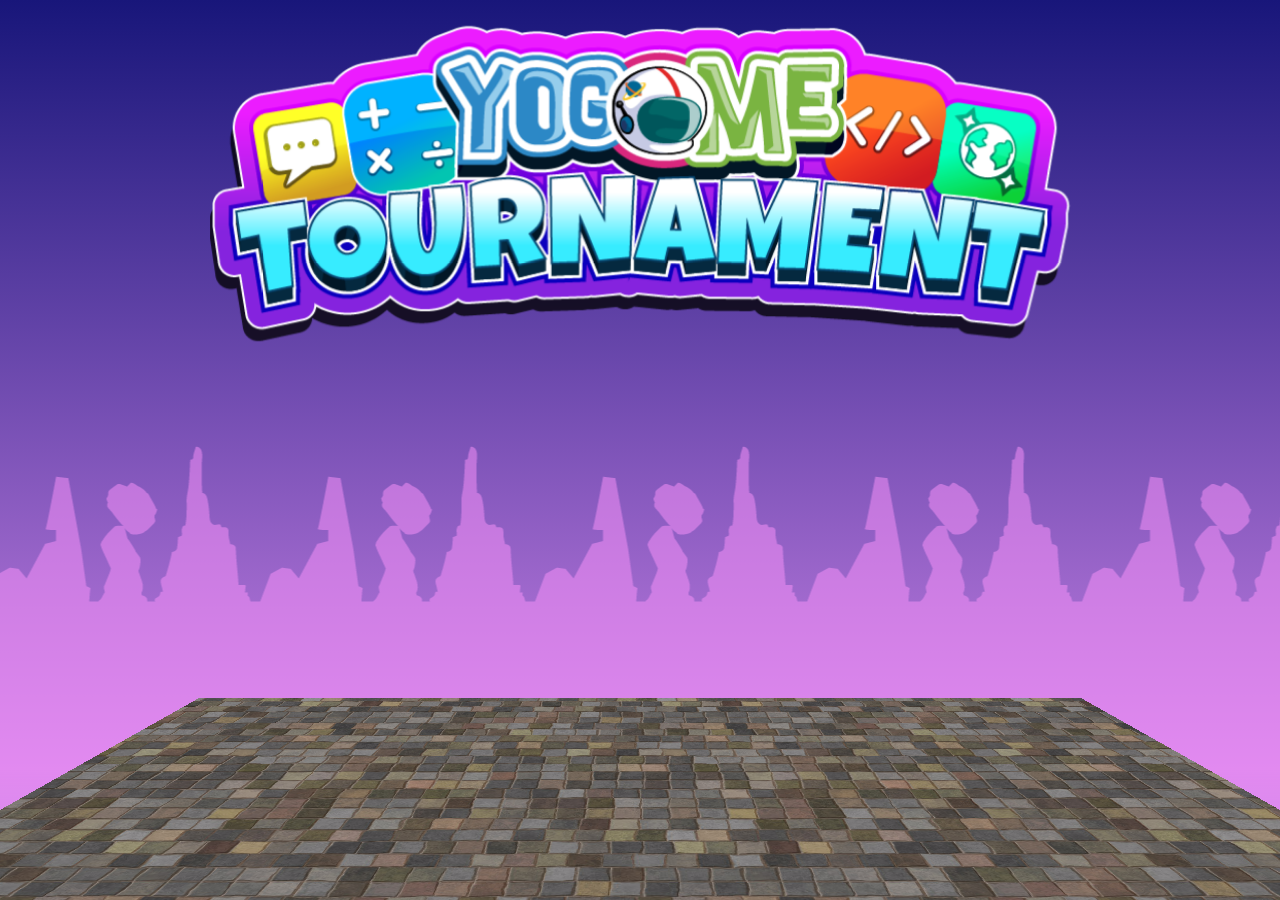
==== site/index.html @ dbd78c6a "update" ====
<!doctype html>
<html>
<head>
    <title class="languageTitle">Yogome tournament</title>
    <meta name="viewport" content="width = 1050, user-scalable = no" />
    <meta charset="UTF-8">   
    <link rel="stylesheet" type="text/css" href="assets/css/main.css" />
    <!-- Jquery   -->
    <script src="http://code.jquery.com/jquery-3.3.1.min.js" integrity="sha256-FgpCb/KJQlLNfOu91ta32o/NMZxltwRo8QtmkMRdAu8=" crossorigin="anonymous"></script>
    <!--  Bootstrap 3.0  -->
    <link rel="stylesheet" href="//maxcdn.bootstrapcdn.com/bootstrap/3.3.7/css/bootstrap.min.css" integrity="sha384-BVYiiSIFeK1dGmJRAkycuHAHRg32OmUcww7on3RYdg4Va+PmSTsz/K68vbdEjh4u" crossorigin="anonymous">
    <script src="https://maxcdn.bootstrapcdn.com/bootstrap/4.0.0/js/bootstrap.min.js" integrity="sha384-JZR6Spejh4U02d8jOt6vLEHfe/JQGiRRSQQxSfFWpi1MquVdAyjUar5+76PVCmYl" crossorigin="anonymous"></script>
</head>
    <body>
    <section class="sideLeft"></section>
    <section class="sideRight"></section>
    <section class="floor"></section> 
        <section class="container">
            <div class="row">
                <div class="col-xs-12"><img class="logoTour img-responsive center-block" src="assets/images/logo.png"></div>
            </div>
        </section>
       
    </body>
</html>
---- site/assets/css/main.css ----
html{
    height: 100%;
}




body{
    position: relative;
    margin: 0;
    height: 100%;
    width: 100%;
    background: #18167a; /* Old browsers */
    background: url("../images/bg1.png"), linear-gradient(to bottom, #18167a 0%,#e492f7 100%);
    background-repeat: repeat-x;
    background-position: bottom;
    perspective: 1000px;
}

.floor{
    position: absolute;
    width: 100%;
    height: 100%;
    top:40%;
    background:  url("../images/floorexample.jpg");
    background-repeat: repeat;
    background-position: bottom;
    animation: animatedBackground 3s linear infinite;
    transform: rotateX(90deg) rotateY(0deg);
}


@keyframes animatedBackground {
	from { background-position: 0 0; }
	to { background-position: 0% -100%; }
}

.logoTour{
    padding: 2vw;
    width: 80%;
}
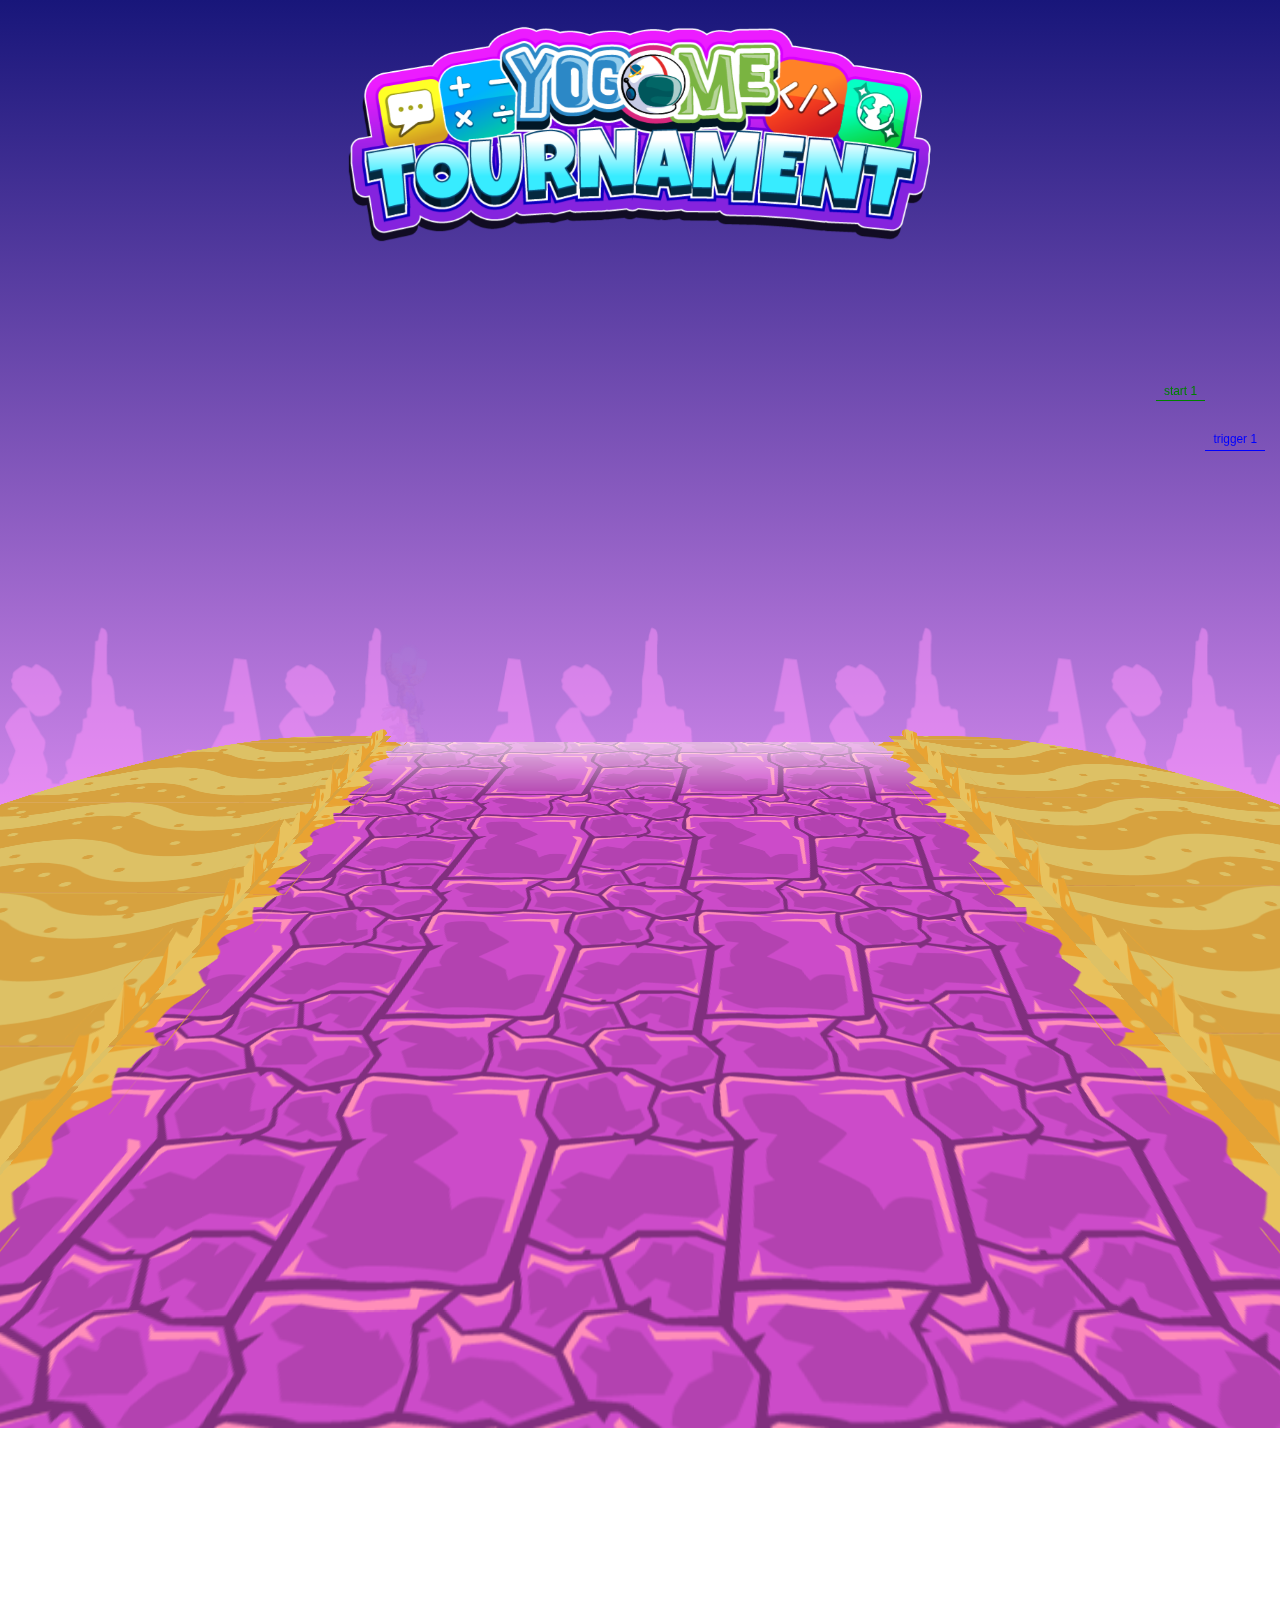
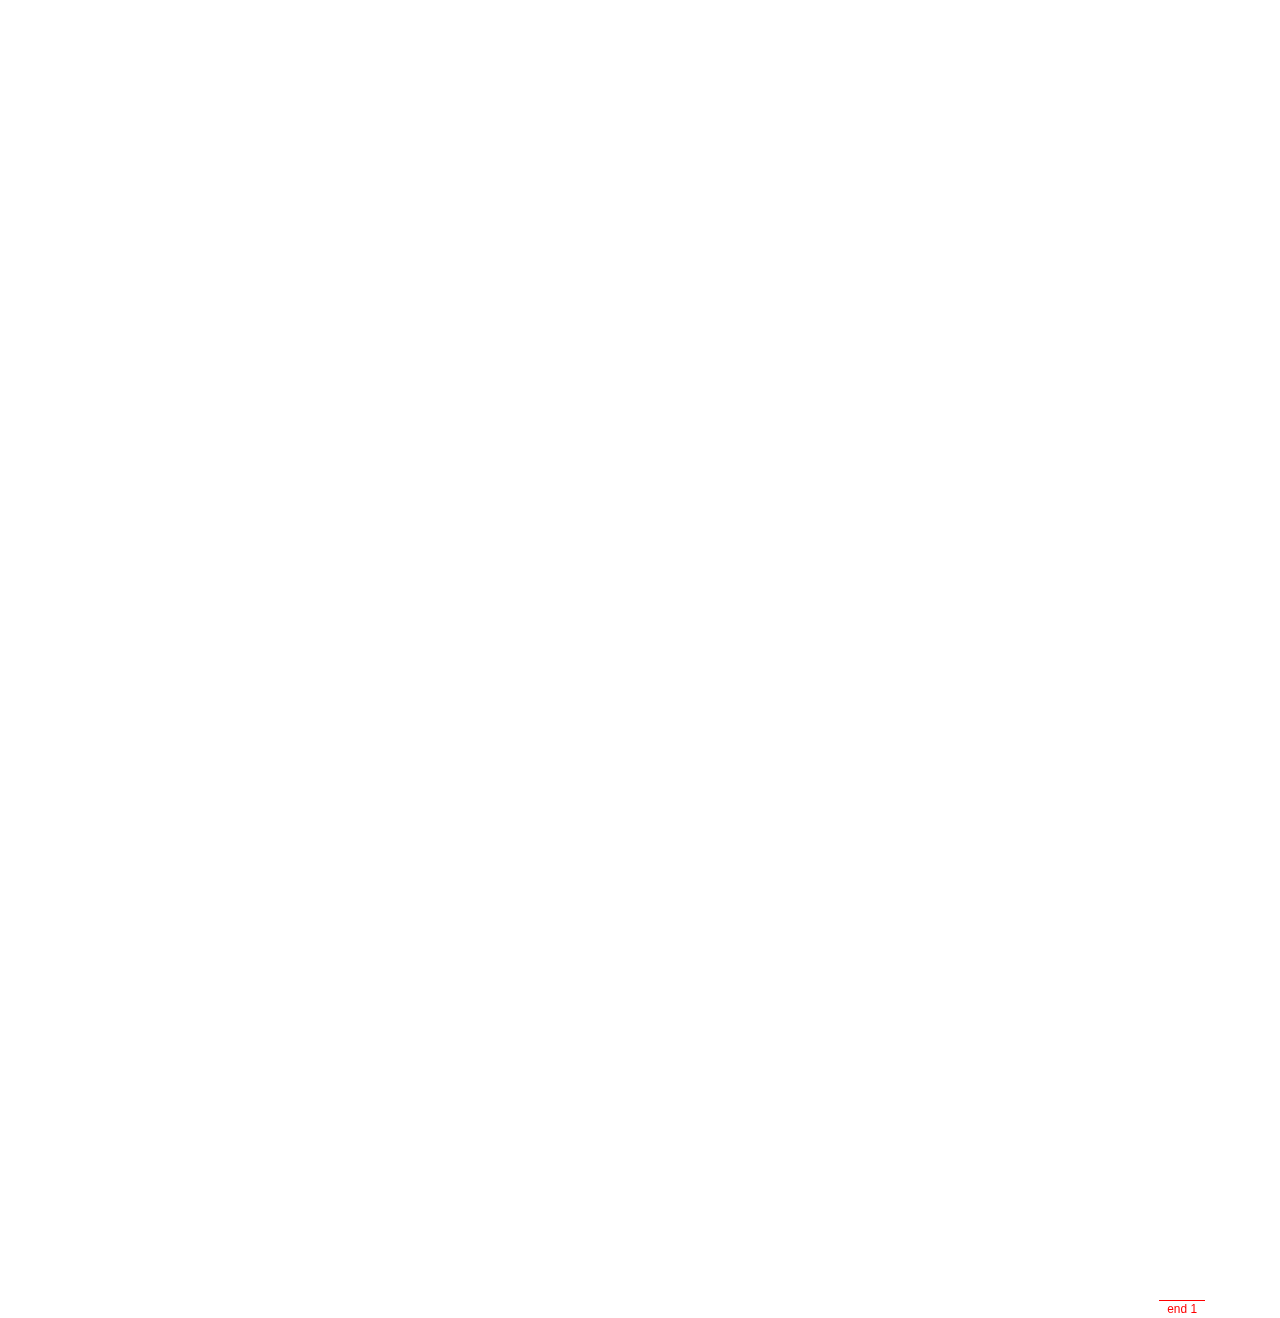
==== commit 5ee2bf08: "update page" ====
--- a/site/index.html
+++ b/site/index.html
@@ -6,20 +6,132 @@
     <meta charset="UTF-8">   
     <link rel="stylesheet" type="text/css" href="assets/css/main.css" />
     <!-- Jquery   -->
-    <script src="http://code.jquery.com/jquery-3.3.1.min.js" integrity="sha256-FgpCb/KJQlLNfOu91ta32o/NMZxltwRo8QtmkMRdAu8=" crossorigin="anonymous"></script>
+    <script src="assets/js/lib/jquery.min.js" ></script>
     <!--  Bootstrap 3.0  -->
     <link rel="stylesheet" href="//maxcdn.bootstrapcdn.com/bootstrap/3.3.7/css/bootstrap.min.css" integrity="sha384-BVYiiSIFeK1dGmJRAkycuHAHRg32OmUcww7on3RYdg4Va+PmSTsz/K68vbdEjh4u" crossorigin="anonymous">
-    <script src="https://maxcdn.bootstrapcdn.com/bootstrap/4.0.0/js/bootstrap.min.js" integrity="sha384-JZR6Spejh4U02d8jOt6vLEHfe/JQGiRRSQQxSfFWpi1MquVdAyjUar5+76PVCmYl" crossorigin="anonymous"></script>
+    
+    <script type="text/javascript" src="assets/js/lib/greensock/TweenMax.min.js"></script>
+    <script type="text/javascript" src="assets/js/lib/iscroll-probe.js"></script>
+	<script type="text/javascript" src="assets/js/scrollmagic/minified//ScrollMagic.min.js"></script>
+	<script type="text/javascript" src="assets/js/scrollmagic/minified/plugins/animation.gsap.min.js"></script>
+	<script type="text/javascript" src="assets/js/scrollmagic/minified/plugins/debug.addIndicators.min.js"></script>
+
 </head>
     <body>
-    <section class="sideLeft"></section>
-    <section class="sideRight"></section>
-    <section class="floor"></section> 
-        <section class="container">
-            <div class="row">
-                <div class="col-xs-12"><img class="logoTour img-responsive center-block" src="assets/images/logo.png"></div>
-            </div>
-        </section>
-       
+    <script>
+var controller = new ScrollMagic.Controller({vertical: true});
+</script>    
+
+    <section id="bgGradient"></section> 
+    <section id="bgParallax"></section>      
+    <div id="logo"><img class="logoTour img-responsive center-block" src="assets/images/logo.png"></div>
+        
+    <div id="parallaxContainer"> 
+        
+            <div class="floor"></div>
+            <div class="gradientfloor"></div>
+            <div class="sideRight"></div>
+            <div class="sideLeft"></div>
+            <div class="grassrim"></div>
+            <div class="grassrim2"></div>
+            <div class="grassRrim"></div>
+            <div class="grassRrim2"></div>
+        
+        <div class="object-left1"><img src="assets/images/tower-left.png"></div>    
+    </div> 
+        
+    
+   
+
+        
     </body>
+<script>
+	$(function () {
+        
+        
+		var tween = new TimelineMax ()
+			.add([
+				TweenMax.to("#parallaxContainer .sideRight", 1, {backgroundPosition: "0% 100%", ease: Linear.easeNone}),
+				TweenMax.to("#parallaxContainer .floor", 1, {backgroundPosition: "0% 100%", ease: Linear.easeNone}),
+				TweenMax.to("#parallaxContainer .sideLeft", 1, {backgroundPosition: "0% 100%", ease: Linear.easeNone}),
+				TweenMax.to("#parallaxContainer .sideLeft", 1, {backgroundPosition: "0% 100%", ease: Linear.easeNone}),
+				TweenMax.to("#parallaxContainer .grassrim", 1,{backgroundPosition: "0% 100%", ease: Linear.easeNone}),
+				TweenMax.to("#parallaxContainer .grassrim2", 1,{backgroundPosition: "0% 100%", ease: Linear.easeNone}),
+				TweenMax.to("#parallaxContainer .grassRrim", 1,{backgroundPosition: "0% 100%", ease: Linear.easeNone}),
+				TweenMax.to("#parallaxContainer .grassRrim2", 1,{backgroundPosition: "0% 100%", ease: Linear.easeNone}),
+				TweenMax.to("#bgParallax", 1,{scale:1.3, ease: Linear.easeNone}),
+                TweenMax.to("#logo", 1,{scale: 0.5, ease: Linear.easeNone}),
+                TweenMax.to(".object-left1", 0.5,{alpha:1,height: "100%", bottom:"15%", left:"25%", ease: Linear.easeNone}),
+                TweenMax.to(".object-left1", 0.5,{scale: 1.5, left:"-40%", bottom:"-40%",delay:0.4, ease: Linear.easeNone})
+                
+			]);
+
+		// build scene
+		var scene = new ScrollMagic.Scene({triggerElement: "#parallaxContainer", duration: 2500, offset: 400})
+						.setTween(tween)
+                        .setPin("#bgParallax")
+						.setPin("#parallaxContainer")		
+						.addIndicators() // add indicators (requires plugin)
+						.addTo(controller);
+	
+    
+    
+    
+    
+    
+// detect if mobile browser. regex -> http://detectmobilebrowsers.com
+		var isMobile = (function(a){return /(android|bb\d+|meego).+mobile|avantgo|bada\/|blackberry|blazer|compal|elaine|fennec|hiptop|iemobile|ip(hone|od)|iris|kindle|lge |maemo|midp|mmp|mobile.+firefox|netfront|opera m(ob|in)i|palm( os)?|phone|p(ixi|re)\/|plucker|pocket|psp|series(4|6)0|symbian|treo|up\.(browser|link)|vodafone|wap|windows ce|xda|xiino/i.test(a)||/1207|6310|6590|3gso|4thp|50[1-6]i|770s|802s|a wa|abac|ac(er|oo|s\-)|ai(ko|rn)|al(av|ca|co)|amoi|an(ex|ny|yw)|aptu|ar(ch|go)|as(te|us)|attw|au(di|\-m|r |s )|avan|be(ck|ll|nq)|bi(lb|rd)|bl(ac|az)|br(e|v)w|bumb|bw\-(n|u)|c55\/|capi|ccwa|cdm\-|cell|chtm|cldc|cmd\-|co(mp|nd)|craw|da(it|ll|ng)|dbte|dc\-s|devi|dica|dmob|do(c|p)o|ds(12|\-d)|el(49|ai)|em(l2|ul)|er(ic|k0)|esl8|ez([4-7]0|os|wa|ze)|fetc|fly(\-|_)|g1 u|g560|gene|gf\-5|g\-mo|go(\.w|od)|gr(ad|un)|haie|hcit|hd\-(m|p|t)|hei\-|hi(pt|ta)|hp( i|ip)|hs\-c|ht(c(\-| |_|a|g|p|s|t)|tp)|hu(aw|tc)|i\-(20|go|ma)|i230|iac( |\-|\/)|ibro|idea|ig01|ikom|im1k|inno|ipaq|iris|ja(t|v)a|jbro|jemu|jigs|kddi|keji|kgt( |\/)|klon|kpt |kwc\-|kyo(c|k)|le(no|xi)|lg( g|\/(k|l|u)|50|54|\-[a-w])|libw|lynx|m1\-w|m3ga|m50\/|ma(te|ui|xo)|mc(01|21|ca)|m\-cr|me(rc|ri)|mi(o8|oa|ts)|mmef|mo(01|02|bi|de|do|t(\-| |o|v)|zz)|mt(50|p1|v )|mwbp|mywa|n10[0-2]|n20[2-3]|n30(0|2)|n50(0|2|5)|n7(0(0|1)|10)|ne((c|m)\-|on|tf|wf|wg|wt)|nok(6|i)|nzph|o2im|op(ti|wv)|oran|owg1|p800|pan(a|d|t)|pdxg|pg(13|\-([1-8]|c))|phil|pire|pl(ay|uc)|pn\-2|po(ck|rt|se)|prox|psio|pt\-g|qa\-a|qc(07|12|21|32|60|\-[2-7]|i\-)|qtek|r380|r600|raks|rim9|ro(ve|zo)|s55\/|sa(ge|ma|mm|ms|ny|va)|sc(01|h\-|oo|p\-)|sdk\/|se(c(\-|0|1)|47|mc|nd|ri)|sgh\-|shar|sie(\-|m)|sk\-0|sl(45|id)|sm(al|ar|b3|it|t5)|so(ft|ny)|sp(01|h\-|v\-|v )|sy(01|mb)|t2(18|50)|t6(00|10|18)|ta(gt|lk)|tcl\-|tdg\-|tel(i|m)|tim\-|t\-mo|to(pl|sh)|ts(70|m\-|m3|m5)|tx\-9|up(\.b|g1|si)|utst|v400|v750|veri|vi(rg|te)|vk(40|5[0-3]|\-v)|vm40|voda|vulc|vx(52|53|60|61|70|80|81|83|85|98)|w3c(\-| )|webc|whit|wi(g |nc|nw)|wmlb|wonu|x700|yas\-|your|zeto|zte\-/i.test(a.substr(0,4))})(navigator.userAgent||navigator.vendor||window.opera);
+		
+		// we'd only like to use iScroll for mobile...
+		if (isMobile) {
+			// configure iScroll
+			var myScroll = new IScroll('#parallaxContainer',
+						{
+							// don't scroll horizontal
+							scrollX: false,
+							// but do scroll vertical
+							scrollY: true,
+							// show scrollbars
+							scrollbars: true,
+							// deactivating -webkit-transform because pin wouldn't work because of a webkit bug: https://code.google.com/p/chromium/issues/detail?id=20574
+							// if you dont use pinning, keep "useTransform" set to true, as it is far better in terms of performance.
+							useTransform: false,
+							// deativate css-transition to force requestAnimationFrame (implicit with probeType 3)
+							useTransition: false,
+							// set to highest probing level to get scroll events even during momentum and bounce
+							// requires inclusion of iscroll-probe.js
+							probeType: 3,
+							// pass through clicks inside scroll container
+							click: true 
+						}
+					);
+			
+			// overwrite scroll position calculation to use child's offset instead of container's scrollTop();
+			controller.scrollPos(function () {
+				return -myScroll.y;
+			});
+
+			// thanks to iScroll 5 we now have a real onScroll event (with some performance drawbacks)
+			myScroll.on("scroll", function () {
+				controller.update();
+			});
+
+			// add indicators to scrollcontent so they will be moved with it.
+			scene.addIndicators({parent: ".scrollContent"});
+		} else {
+			// add indicators (requires plugin)
+			scene.addIndicators();						
+		}    
+    
+    
+    
+    
+    
+    });
+    
+    
+    
+    
+</script>    
+    
 </html>--- a/site/assets/css/main.css
+++ b/site/assets/css/main.css
@@ -6,38 +6,163 @@
 
 
 body{
-    position: relative;
+    position: absolute;
+    margin: 0;
+    height: 100%;
+    width: 100%;
+    background: #18167a;
+    overflow-x: hidden;
+    
+}
+
+
+
+#bgGradient{
+    position: fixed;
     margin: 0;
     height: 100%;
     width: 100%;
     background: #18167a; /* Old browsers */
-    background: url("../images/bg1.png"), linear-gradient(to bottom, #18167a 0%,#e492f7 100%);
+    background:  linear-gradient(to bottom, #18167a 0%,#e492f7 100%);
+    
+}
+
+#bgParallax{
+    position: fixed;
+    margin: 0;
+    top:70%;
+    height: 100%;
+    width: 100%;    
+    background-image: url("../images/bg1.png");
     background-repeat: repeat-x;
-    background-position: bottom;
+}
+
+
+#parallaxContainer{
+    position: absolute;
+    top:0% !important; 
+    height: 100% !important;
+    width: 100%; 
+    margin-bottom: 20%;
     perspective: 1000px;
 }
 
 .floor{
     position: absolute;
-    width: 100%;
-    height: 100%;
+    width: 80%;
+    left:10%;
+    height: 120%;
     top:40%;
-    background:  url("../images/floorexample.jpg");
-    background-repeat: repeat;
-    background-position: bottom;
-    animation: animatedBackground 3s linear infinite;
+    background:  url("../images/floor.png");
     transform: rotateX(90deg) rotateY(0deg);
 }
 
+.gradientfloor{
+    position: absolute;
+    width: 60%;
+    left:20%;
+    height: 100%;
+    top:47%;
+    background:  url("../images/gradient.png");
+    background-repeat: repeat-x;
+    transform: rotateX(90deg) rotateY(0deg);
+}
 
-@keyframes animatedBackground {
-	from { background-position: 0 0; }
-	to { background-position: 0% -100%; }
+.sideLeft{
+    position: absolute;
+    width: 40%;
+    height: 120%;
+    top:39%;
+    left:-20%;
+    background:  url("../images/grasstile.png");
+    transform: rotateX(90deg) rotateY(0deg);   
+    border-radius: 80% 0% 0% 0%;
+}
+
+.grassrim{
+    position: absolute;
+    width: 5%;
+    height: 120%;
+    top:35%;
+    left:17%;
+    background:  url("../images/grassrim.png");
+    background-repeat: repeat-y;
+    transform: rotateX(90deg) rotateY(-90deg); 
+    border-radius: 0% 100% 0% 0%;
+}
+
+.grassrim2{
+    position: absolute;
+    width: 3%;
+    height: 120%;
+    top:40%;
+    left:19%;
+    background:  url("../images/grassrim.png");
+    background-repeat: repeat-y;
+    transform: rotateX(90deg) rotateY(0deg); 
+    
+}
+
+.grassRrim{
+    position: absolute;
+    width: 5%;
+    height: 120%;
+    top:35%;
+    right:16%;
+    background:  url("../images/grassrim.png");
+    background-repeat: repeat-y;
+    transform: rotateX(90deg) rotateY(-90deg); 
+    border-radius: 0% 100% 0% 0%;
+}
+
+.grassRrim2{
+    position: absolute;
+    width: 3%;
+    height: 120%;
+    top:40%;
+    right:19%;
+    background:  url("../images/grassrim.png");
+    background-repeat: repeat-y;
+    transform: rotateX(90deg) rotateY(0deg) scaleX(-1); 
+}
+
+.sideRight{
+    position: absolute;
+    width: 40%;
+    height: 120%;
+    top:39%;
+    right:-20%;
+    background:  url("../images/grasstile.png");
+    transform: rotateX(90deg) rotateY(0deg); 
+    border-radius: 0% 80% 0% 0%;
+}
+
+
+
+#logo{
+    position: fixed;
+    width: 100%;
+    
 }
 
 .logoTour{
     padding: 2vw;
-    width: 80%;
+    width: 50%;
+    max-width: 900px !important;
 }
 
+.object-left1{
+    transform: scale(1);
+    position: absolute;
+    bottom: 15%;
+    left:30%;
+    overflow:visible;
+    height: 10%;
+    opacity: 0;
+    z-index: 1;
+}
 
+.object-left1 img{
+    height: 100%;
+}
+
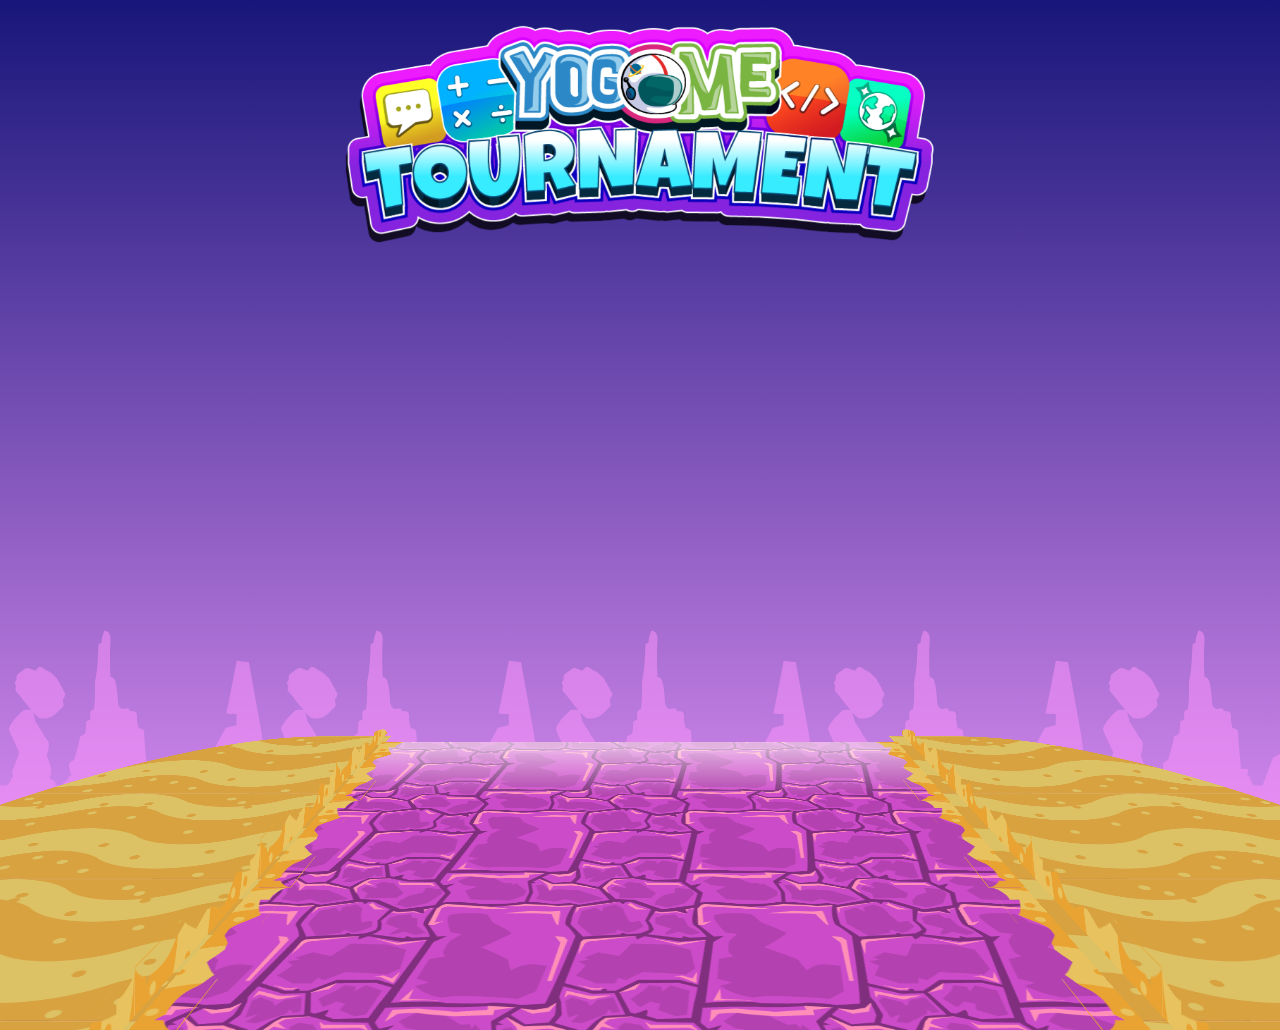
==== commit 032c77c4: "update" ====
--- a/site/index.html
+++ b/site/index.html
@@ -46,88 +46,7 @@
         
     </body>
 <script>
-	$(function () {
-        
-        
-		var tween = new TimelineMax ()
-			.add([
-				TweenMax.to("#parallaxContainer .sideRight", 1, {backgroundPosition: "0% 100%", ease: Linear.easeNone}),
-				TweenMax.to("#parallaxContainer .floor", 1, {backgroundPosition: "0% 100%", ease: Linear.easeNone}),
-				TweenMax.to("#parallaxContainer .sideLeft", 1, {backgroundPosition: "0% 100%", ease: Linear.easeNone}),
-				TweenMax.to("#parallaxContainer .sideLeft", 1, {backgroundPosition: "0% 100%", ease: Linear.easeNone}),
-				TweenMax.to("#parallaxContainer .grassrim", 1,{backgroundPosition: "0% 100%", ease: Linear.easeNone}),
-				TweenMax.to("#parallaxContainer .grassrim2", 1,{backgroundPosition: "0% 100%", ease: Linear.easeNone}),
-				TweenMax.to("#parallaxContainer .grassRrim", 1,{backgroundPosition: "0% 100%", ease: Linear.easeNone}),
-				TweenMax.to("#parallaxContainer .grassRrim2", 1,{backgroundPosition: "0% 100%", ease: Linear.easeNone}),
-				TweenMax.to("#bgParallax", 1,{scale:1.3, ease: Linear.easeNone}),
-                TweenMax.to("#logo", 1,{scale: 0.5, ease: Linear.easeNone}),
-                TweenMax.to(".object-left1", 0.5,{alpha:1,height: "100%", bottom:"15%", left:"25%", ease: Linear.easeNone}),
-                TweenMax.to(".object-left1", 0.5,{scale: 1.5, left:"-40%", bottom:"-40%",delay:0.4, ease: Linear.easeNone})
-                
-			]);
 
-		// build scene
-		var scene = new ScrollMagic.Scene({triggerElement: "#parallaxContainer", duration: 2500, offset: 400})
-						.setTween(tween)
-                        .setPin("#bgParallax")
-						.setPin("#parallaxContainer")		
-						.addIndicators() // add indicators (requires plugin)
-						.addTo(controller);
-	
-    
-    
-    
-    
-    
-// detect if mobile browser. regex -> http://detectmobilebrowsers.com
-		var isMobile = (function(a){return /(android|bb\d+|meego).+mobile|avantgo|bada\/|blackberry|blazer|compal|elaine|fennec|hiptop|iemobile|ip(hone|od)|iris|kindle|lge |maemo|midp|mmp|mobile.+firefox|netfront|opera m(ob|in)i|palm( os)?|phone|p(ixi|re)\/|plucker|pocket|psp|series(4|6)0|symbian|treo|up\.(browser|link)|vodafone|wap|windows ce|xda|xiino/i.test(a)||/1207|6310|6590|3gso|4thp|50[1-6]i|770s|802s|a wa|abac|ac(er|oo|s\-)|ai(ko|rn)|al(av|ca|co)|amoi|an(ex|ny|yw)|aptu|ar(ch|go)|as(te|us)|attw|au(di|\-m|r |s )|avan|be(ck|ll|nq)|bi(lb|rd)|bl(ac|az)|br(e|v)w|bumb|bw\-(n|u)|c55\/|capi|ccwa|cdm\-|cell|chtm|cldc|cmd\-|co(mp|nd)|craw|da(it|ll|ng)|dbte|dc\-s|devi|dica|dmob|do(c|p)o|ds(12|\-d)|el(49|ai)|em(l2|ul)|er(ic|k0)|esl8|ez([4-7]0|os|wa|ze)|fetc|fly(\-|_)|g1 u|g560|gene|gf\-5|g\-mo|go(\.w|od)|gr(ad|un)|haie|hcit|hd\-(m|p|t)|hei\-|hi(pt|ta)|hp( i|ip)|hs\-c|ht(c(\-| |_|a|g|p|s|t)|tp)|hu(aw|tc)|i\-(20|go|ma)|i230|iac( |\-|\/)|ibro|idea|ig01|ikom|im1k|inno|ipaq|iris|ja(t|v)a|jbro|jemu|jigs|kddi|keji|kgt( |\/)|klon|kpt |kwc\-|kyo(c|k)|le(no|xi)|lg( g|\/(k|l|u)|50|54|\-[a-w])|libw|lynx|m1\-w|m3ga|m50\/|ma(te|ui|xo)|mc(01|21|ca)|m\-cr|me(rc|ri)|mi(o8|oa|ts)|mmef|mo(01|02|bi|de|do|t(\-| |o|v)|zz)|mt(50|p1|v )|mwbp|mywa|n10[0-2]|n20[2-3]|n30(0|2)|n50(0|2|5)|n7(0(0|1)|10)|ne((c|m)\-|on|tf|wf|wg|wt)|nok(6|i)|nzph|o2im|op(ti|wv)|oran|owg1|p800|pan(a|d|t)|pdxg|pg(13|\-([1-8]|c))|phil|pire|pl(ay|uc)|pn\-2|po(ck|rt|se)|prox|psio|pt\-g|qa\-a|qc(07|12|21|32|60|\-[2-7]|i\-)|qtek|r380|r600|raks|rim9|ro(ve|zo)|s55\/|sa(ge|ma|mm|ms|ny|va)|sc(01|h\-|oo|p\-)|sdk\/|se(c(\-|0|1)|47|mc|nd|ri)|sgh\-|shar|sie(\-|m)|sk\-0|sl(45|id)|sm(al|ar|b3|it|t5)|so(ft|ny)|sp(01|h\-|v\-|v )|sy(01|mb)|t2(18|50)|t6(00|10|18)|ta(gt|lk)|tcl\-|tdg\-|tel(i|m)|tim\-|t\-mo|to(pl|sh)|ts(70|m\-|m3|m5)|tx\-9|up(\.b|g1|si)|utst|v400|v750|veri|vi(rg|te)|vk(40|5[0-3]|\-v)|vm40|voda|vulc|vx(52|53|60|61|70|80|81|83|85|98)|w3c(\-| )|webc|whit|wi(g |nc|nw)|wmlb|wonu|x700|yas\-|your|zeto|zte\-/i.test(a.substr(0,4))})(navigator.userAgent||navigator.vendor||window.opera);
-		
-		// we'd only like to use iScroll for mobile...
-		if (isMobile) {
-			// configure iScroll
-			var myScroll = new IScroll('#parallaxContainer',
-						{
-							// don't scroll horizontal
-							scrollX: false,
-							// but do scroll vertical
-							scrollY: true,
-							// show scrollbars
-							scrollbars: true,
-							// deactivating -webkit-transform because pin wouldn't work because of a webkit bug: https://code.google.com/p/chromium/issues/detail?id=20574
-							// if you dont use pinning, keep "useTransform" set to true, as it is far better in terms of performance.
-							useTransform: false,
-							// deativate css-transition to force requestAnimationFrame (implicit with probeType 3)
-							useTransition: false,
-							// set to highest probing level to get scroll events even during momentum and bounce
-							// requires inclusion of iscroll-probe.js
-							probeType: 3,
-							// pass through clicks inside scroll container
-							click: true 
-						}
-					);
-			
-			// overwrite scroll position calculation to use child's offset instead of container's scrollTop();
-			controller.scrollPos(function () {
-				return -myScroll.y;
-			});
-
-			// thanks to iScroll 5 we now have a real onScroll event (with some performance drawbacks)
-			myScroll.on("scroll", function () {
-				controller.update();
-			});
-
-			// add indicators to scrollcontent so they will be moved with it.
-			scene.addIndicators({parent: ".scrollContent"});
-		} else {
-			// add indicators (requires plugin)
-			scene.addIndicators();						
-		}    
-    
-    
-    
-    
-    
-    });
     
     
     
--- a/site/assets/css/main.css
+++ b/site/assets/css/main.css
@@ -11,7 +11,7 @@
     height: 100%;
     width: 100%;
     background: #18167a;
-    overflow-x: hidden;
+    overflow: hidden;
     
 }
 
